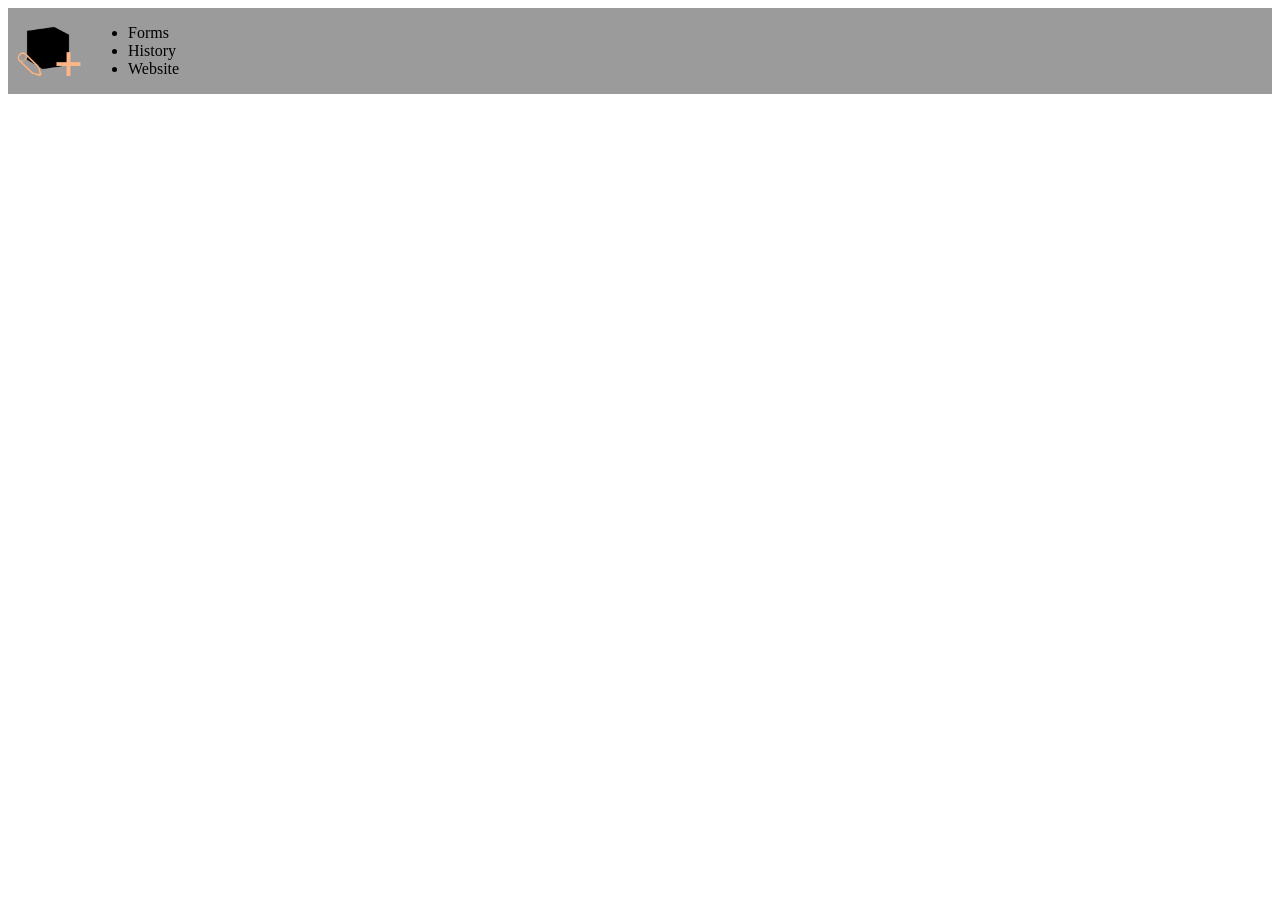
==== index.html @ e38f4b29 "file creation" ====
<html lang="en">
<head>
    <meta charset="UTF-8">
    <meta name="viewport" content="width=device-width, initial-scale=1.0">
    <link rel="stylesheet" href="styles.css">
    <title>Forms Center</title>
</head>
<body>
    <div class="fc-header">
        <header>
            <nav class="header-nav">
                <div class="header-logo">
                    <img src=images/FC-Logo.png alt="form logo" width="80" height="80">
                </div>
            
                <ul>
                    <li>Forms</li>
                    <li>History</li>
                    <li>Website</li>
                </ul>
            </nav>
        </header>
    </div>
</body>
</html>
---- styles.css ----
.header-nav{
    position: sticky;
    top: 0;
    display: flex;
    background-color: rgb(155, 155, 155);
}
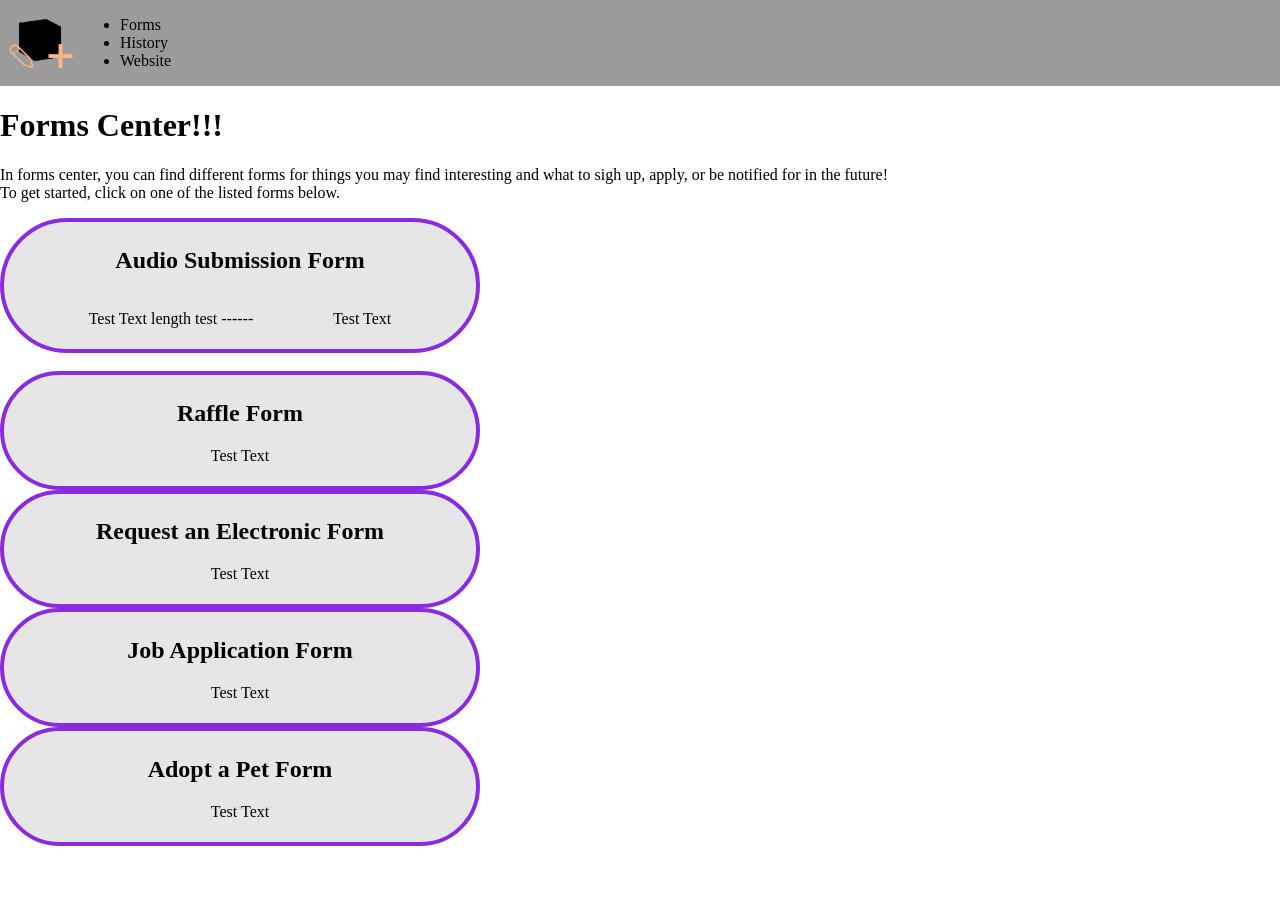
==== commit f3911362: "..." ====
--- a/index.html
+++ b/index.html
@@ -6,20 +6,64 @@
     <title>Forms Center</title>
 </head>
 <body>
-    <div class="fc-header">
-        <header>
-            <nav class="header-nav">
-                <div class="header-logo">
-                    <img src=images/FC-Logo.png alt="form logo" width="80" height="80">
-                </div>
-            
-                <ul>
-                    <li>Forms</li>
-                    <li>History</li>
-                    <li>Website</li>
-                </ul>
-            </nav>
-        </header>
+    <div class="main"> <!--Container for everything else. Thanks Mr. LeBoeuf!-->
+
+        <div class="fc-header">
+            <header>
+                <nav class="header-nav">
+                    <div class="header-logo">
+                        <img src=images/FC-Logo.png alt="form logo" width="80" height="80">
+                    </div>
+                
+                    <ul>
+                        <li>Forms</li>
+                        <li>History</li>
+                        <li>Website</li>
+                    </ul>
+                </nav>
+            </header>
+        </div>
+
+        <div class="fc-mainpage">
+            <div class="pageTitle">
+                <h1>Forms Center!!!</h1>
+                <p>In forms center, you can find different forms for things you may find interesting and what to sigh up, apply, or be notified for in the future! <br> To get started, click on one of the listed
+                forms below.</p>
+            </div>
+
+            <div class="fc-formpreviews">
+
+                    <div class="fc-box" style="border-color: blueviolet;">
+                        <h2>Audio Submission Form</h2>
+                            <div class="content">
+                                <p>Test Text length test ------</p>
+                                <p>Test Text</p>
+                            </div>
+                    </div>
+                    <br>
+                    <div class="fc-box" style="border-color: blueviolet;">
+                        <h2>Raffle Form</h2>
+                        <p>Test Text</p>
+                    </div>
+
+                    <div class="fc-box" style="border-color: blueviolet;">
+                        <h2>Request an Electronic Form</h2>
+                        <p>Test Text</p>
+                    </div>
+                    
+                    <div class="fc-box" style="border-color: blueviolet;">
+                        <h2>Job Application Form</h2>
+                        <p>Test Text</p>
+                    </div>
+
+                    <div class="fc-box" style="border-color: blueviolet;">
+                        <h2>Adopt a Pet Form</h2>
+                        <p>Test Text</p>
+                    </div>
+
+            </div>
+        </div>
+
     </div>
 </body>
 </html>
--- a/styles.css
+++ b/styles.css
@@ -1,7 +1,39 @@
+*{
+    box-sizing: border-box;
+}
+
+body{
+    margin: 0;
+}
+
+.main{
+    width: 100%;
+    height: 100vh;
+    margin: 0 auto;
+}
+
+/*
+grid implementation later?
+*/
 
 .header-nav{
     position: sticky;
     top: 0;
     display: flex;
     background-color: rgb(155, 155, 155);
+}
+
+.fc-box{
+    width: 30em;
+    text-align: center;
+    border: 2px solid;
+    border-radius: 100px;
+    padding: 5px;
+    background-color: rgb(230, 230, 230);
+    border-width: 0.3em;
+}
+
+.content{
+    display: flex;
+    justify-content: space-evenly;
 }
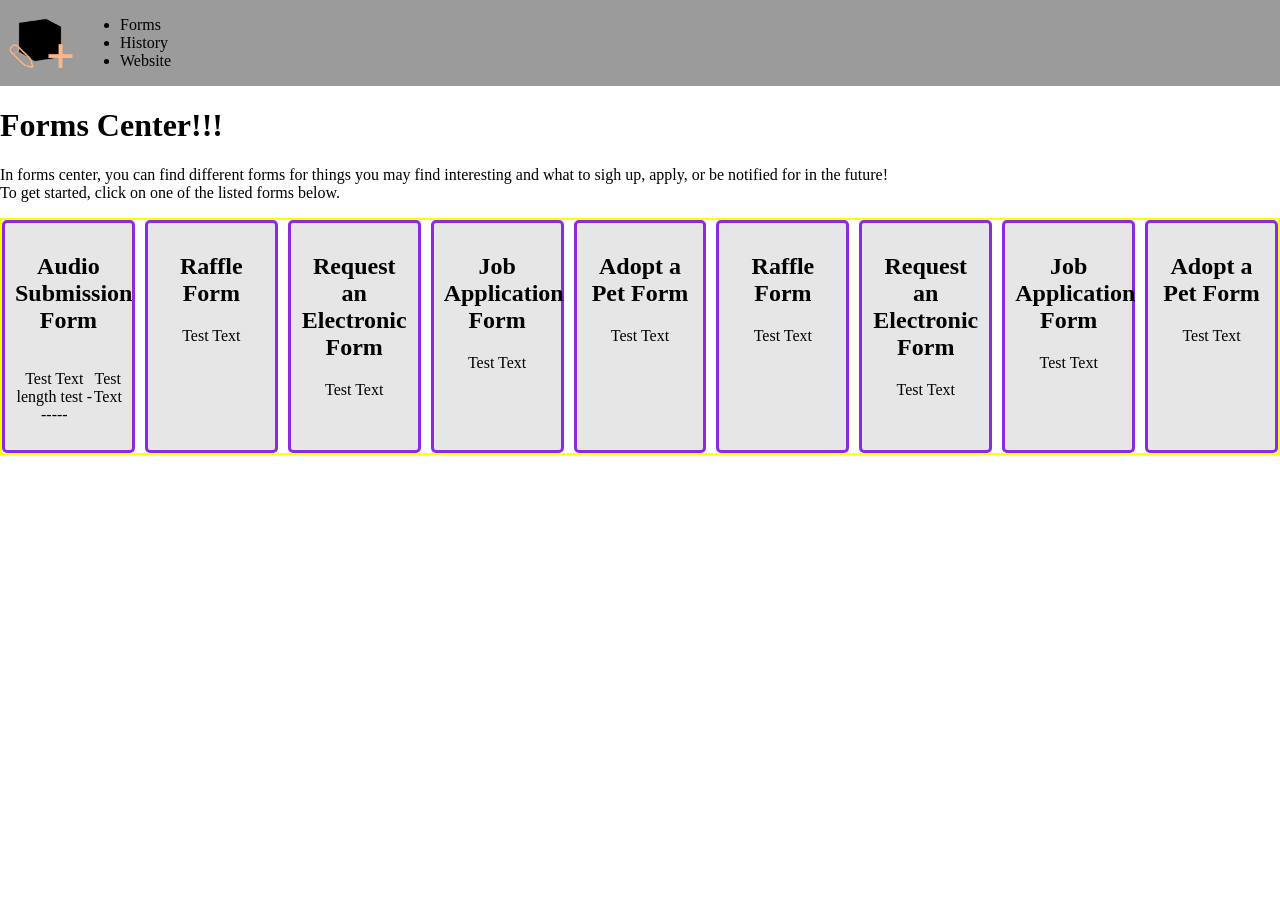
==== commit 76a214fe: "..." ====
--- a/index.html
+++ b/index.html
@@ -40,7 +40,7 @@
                                 <p>Test Text</p>
                             </div>
                     </div>
-                    <br>
+
                     <div class="fc-box" style="border-color: blueviolet;">
                         <h2>Raffle Form</h2>
                         <p>Test Text</p>
@@ -61,6 +61,28 @@
                         <p>Test Text</p>
                     </div>
 
+                    <div class="fc-box" style="border-color: blueviolet;">
+                        <h2>Raffle Form</h2>
+                        <p>Test Text</p>
+                    </div>
+
+                    <div class="fc-box" style="border-color: blueviolet;">
+                        <h2>Request an Electronic Form</h2>
+                        <p>Test Text</p>
+                    </div>
+                    
+                    <div class="fc-box" style="border-color: blueviolet;">
+                        <h2>Job Application Form</h2>
+                        <p>Test Text</p>
+                    </div>
+
+                    <div class="fc-box" style="border-color: blueviolet;">
+                        <h2>Adopt a Pet Form</h2>
+                        <p>Test Text</p>
+                    </div>
+
+                    
+
             </div>
         </div>
 
--- a/styles.css
+++ b/styles.css
@@ -19,18 +19,30 @@
 .header-nav{
     position: sticky;
     top: 0;
+    width: 100%;
     display: flex;
     background-color: rgb(155, 155, 155);
 }
 
+
+
+
+.fc-formpreviews{
+    display: grid;
+    border: 2px solid yellow;
+    grid-template-columns: repeat(auto-fit, minmax(100px, 1fr));
+    gap: 10px;
+   
+}
+
 .fc-box{
-    width: 30em;
     text-align: center;
-    border: 2px solid;
-    border-radius: 100px;
-    padding: 5px;
+    border: solid;
+    border-width: 0.2em;
+    border-radius: 5px;
+    padding: 10px;
     background-color: rgb(230, 230, 230);
-    border-width: 0.3em;
+    
 }
 
 .content{
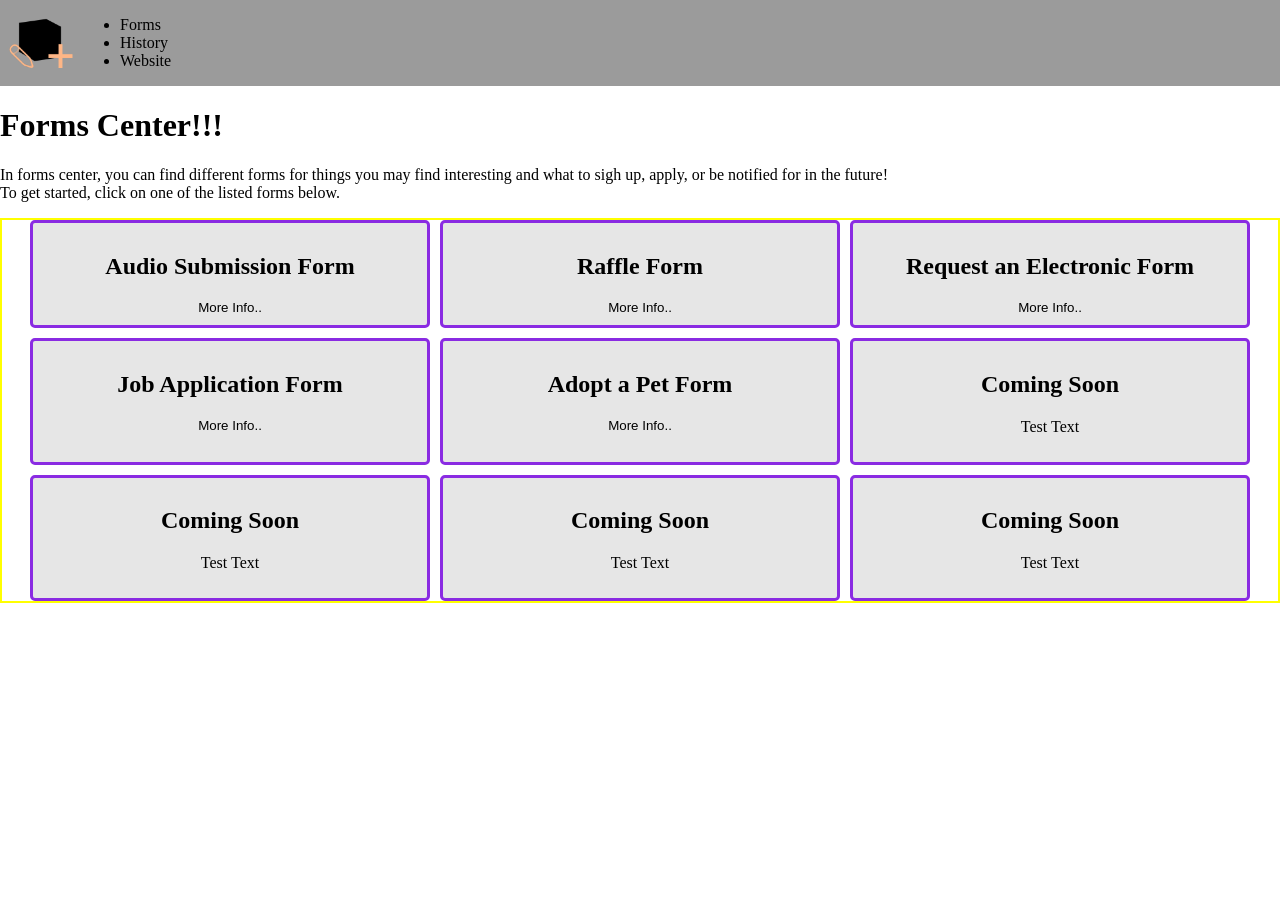
==== commit 1d2bccea: "progress push" ====
--- a/index.html
+++ b/index.html
@@ -36,48 +36,55 @@
                     <div class="fc-box" style="border-color: blueviolet;">
                         <h2>Audio Submission Form</h2>
                             <div class="content">
-                                <p>Test Text length test ------</p>
-                                <p>Test Text</p>
+                                <button class="expander">More Info..</button>
                             </div>
                     </div>
 
                     <div class="fc-box" style="border-color: blueviolet;">
                         <h2>Raffle Form</h2>
+                        <div class="content">
+                            <button class="expander">More Info..</button>
+                        </div>
+                    </div>
+
+                    <div class="fc-box" style="border-color: blueviolet;">
+                        <h2>Request an Electronic Form</h2>
+                        <div class="content">
+                            <button class="expander">More Info..</button>
+                        </div>
+                    </div>
+                    
+                    <div class="fc-box" style="border-color: blueviolet;">
+                        <h2>Job Application Form</h2>
+                        <div class="content">
+                            <button class="expander">More Info..</button>
+                        </div>
+                    </div>
+
+                    <div class="fc-box" style="border-color: blueviolet;">
+                        <h2>Adopt a Pet Form</h2>
+                        <div class="content">
+                            <button class="expander">More Info..</button>
+                        </div>
+                    </div>
+
+                    <div class="fc-box" style="border-color: blueviolet;">
+                        <h2>Coming Soon</h2>
                         <p>Test Text</p>
                     </div>
 
                     <div class="fc-box" style="border-color: blueviolet;">
-                        <h2>Request an Electronic Form</h2>
+                        <h2>Coming Soon</h2>
                         <p>Test Text</p>
                     </div>
                     
                     <div class="fc-box" style="border-color: blueviolet;">
-                        <h2>Job Application Form</h2>
+                        <h2>Coming Soon</h2>
                         <p>Test Text</p>
                     </div>
 
                     <div class="fc-box" style="border-color: blueviolet;">
-                        <h2>Adopt a Pet Form</h2>
-                        <p>Test Text</p>
-                    </div>
-
-                    <div class="fc-box" style="border-color: blueviolet;">
-                        <h2>Raffle Form</h2>
-                        <p>Test Text</p>
-                    </div>
-
-                    <div class="fc-box" style="border-color: blueviolet;">
-                        <h2>Request an Electronic Form</h2>
-                        <p>Test Text</p>
-                    </div>
-                    
-                    <div class="fc-box" style="border-color: blueviolet;">
-                        <h2>Job Application Form</h2>
-                        <p>Test Text</p>
-                    </div>
-
-                    <div class="fc-box" style="border-color: blueviolet;">
-                        <h2>Adopt a Pet Form</h2>
+                        <h2>Coming Soon</h2>
                         <p>Test Text</p>
                     </div>
 
--- a/styles.css
+++ b/styles.css
@@ -25,12 +25,11 @@
 }
 
 
-
-
 .fc-formpreviews{
-    display: grid;
+    display: flex;
     border: 2px solid yellow;
-    grid-template-columns: repeat(auto-fit, minmax(100px, 1fr));
+    justify-content: center;
+    flex-wrap: wrap;
     gap: 10px;
    
 }
@@ -42,10 +41,19 @@
     border-radius: 5px;
     padding: 10px;
     background-color: rgb(230, 230, 230);
+    min-width: 1rem;
+    max-width: 25rem;
+    width: 100%;
     
 }
 
 .content{
     display: flex;
-    justify-content: space-evenly;
+    justify-content: center;
+}
+
+.expander{
+    background: transparent;
+    border-width: 0;
+    padding: 0;
 }
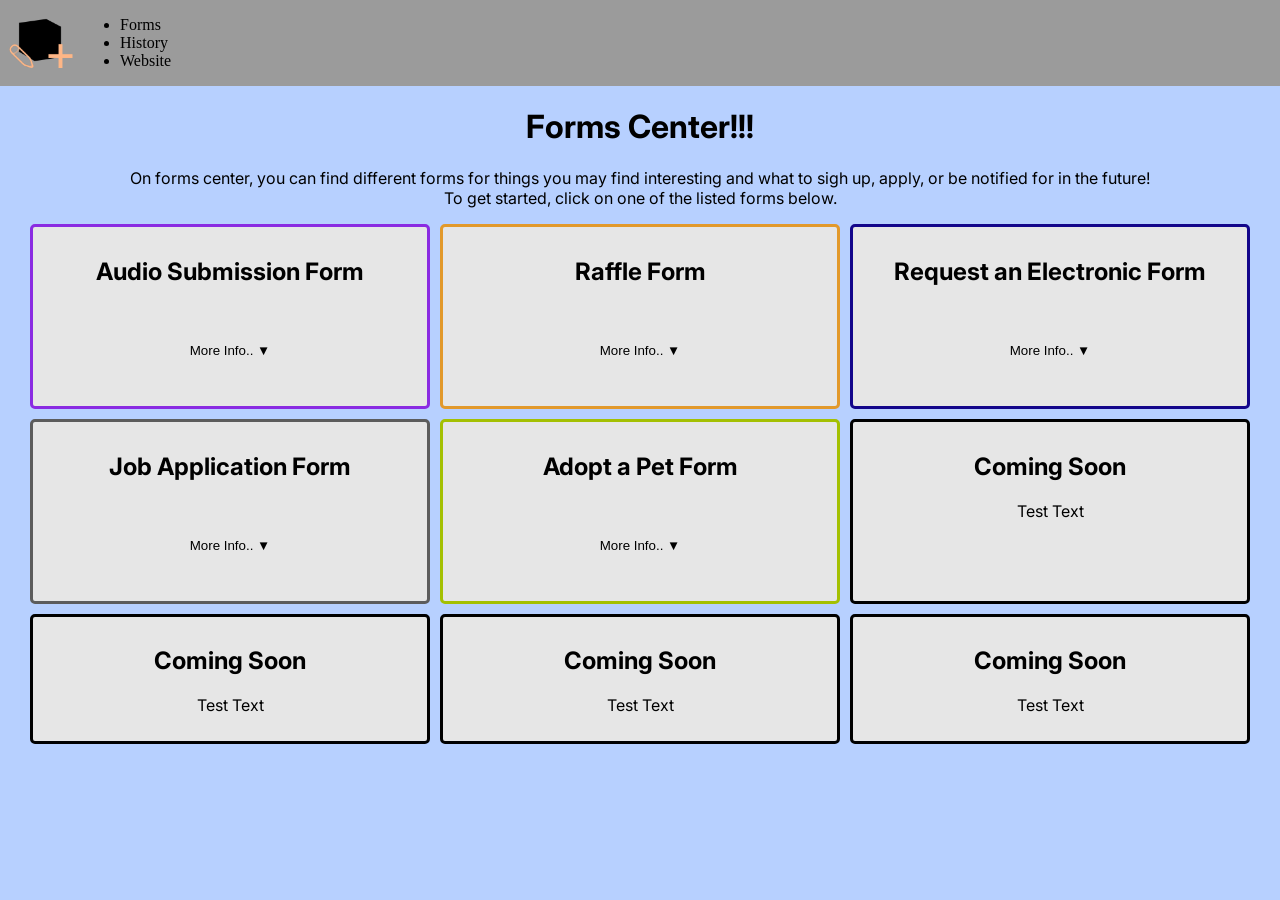
==== commit 10d80682: "progress push" ====
--- a/index.html
+++ b/index.html
@@ -3,6 +3,8 @@
     <meta charset="UTF-8">
     <meta name="viewport" content="width=device-width, initial-scale=1.0">
     <link rel="stylesheet" href="styles.css">
+    <link href="https://fonts.googleapis.com/css2?family=Inter:wght@300;400;500;600&display=swap" rel="stylesheet">
+    <script src="scripts.js" defer></script>
     <title>Forms Center</title>
 </head>
 <body>
@@ -27,63 +29,73 @@
         <div class="fc-mainpage">
             <div class="pageTitle">
                 <h1>Forms Center!!!</h1>
-                <p>In forms center, you can find different forms for things you may find interesting and what to sigh up, apply, or be notified for in the future! <br> To get started, click on one of the listed
-                forms below.</p>
+                <p>On forms center, you can find different forms for things you may find interesting and what to sigh up, apply, or be notified for in the future! <br> To get started, click on one of the listed forms below.</p>
             </div>
 
             <div class="fc-formpreviews">
 
                     <div class="fc-box" style="border-color: blueviolet;">
                         <h2>Audio Submission Form</h2>
-                            <div class="content">
-                                <button class="expander">More Info..</button>
-                            </div>
-                    </div>
-
-                    <div class="fc-box" style="border-color: blueviolet;">
-                        <h2>Raffle Form</h2>
                         <div class="content">
-                            <button class="expander">More Info..</button>
+                            <p class="expandedText">Suggest different songs or audios to complete this form. Information is used for a website called Audio Player 3000</p>
+                            <button class="expander expandText">More Info.. ▼</button>
+                            <button class="expander closeText">Less Info.. ▲</button>
                         </div>
                     </div>
 
-                    <div class="fc-box" style="border-color: blueviolet;">
-                        <h2>Request an Electronic Form</h2>
+                    <div class="fc-box" style="border-color: rgb(226, 153, 43);">
+                        <h2>Raffle Form</h2>
                         <div class="content">
-                            <button class="expander">More Info..</button>
-                        </div>
-                    </div>
-                    
-                    <div class="fc-box" style="border-color: blueviolet;">
-                        <h2>Job Application Form</h2>
-                        <div class="content">
-                            <button class="expander">More Info..</button>
+                            <p class="expandedText">Suggest different songs or audios to complete this form. Information is used for a website called Weekly Raffles</p>
+                            <button class="expander expandText">More Info.. ▼</button>
+                            <button class="expander closeText">Less Info.. ▲</button>
                         </div>
                     </div>
 
-                    <div class="fc-box" style="border-color: blueviolet;">
-                        <h2>Adopt a Pet Form</h2>
+                    <div class="fc-box" style="border-color: rgb(19, 6, 139);">
+                        <h2>Request an Electronic Form</h2>
                         <div class="content">
-                            <button class="expander">More Info..</button>
+                            <p class="expandedText">Suggest different songs or audios to complete this form. Information is used for a website called Jeffery's Electronics</p>
+                            <button class="expander expandText">More Info.. ▼</button>
+                            <button class="expander closeText">Less Info.. ▲</button>
                         </div>
                     </div>
 
-                    <div class="fc-box" style="border-color: blueviolet;">
+                    <div class="fc-box" style="border-color: rgb(92, 92, 92);">
+                        <h2>Job Application Form</h2>
+                        <div class="content">
+                            <p class="expandedText">Suggest different songs or audios to complete this form. Information is used for a website called GET-A-JOB!.com</p>
+                            <button class="expander expandText">More Info.. ▼</button>
+                            <button class="expander closeText">Less Info.. ▲</button>
+                        </div>
+                    </div>
+
+                    <div class="fc-box" style="border-color: rgb(164, 192, 2);">
+                        <h2>Adopt a Pet Form</h2>
+                        <div class="content">
+                            <p class="expandedText">Suggest different songs or audios to complete this form. Information is used for a website called PetsGO</p>
+                            <button class="expander expandText">More Info.. ▼</button>
+                            <button class="expander closeText">Less Info.. ▲</button>
+                        </div>
+                    </div>
+
+
+                    <div class="fc-box" style="border-color: rgb(0, 0, 0);">
                         <h2>Coming Soon</h2>
                         <p>Test Text</p>
                     </div>
 
-                    <div class="fc-box" style="border-color: blueviolet;">
+                    <div class="fc-box" style="border-color: rgb(0, 0, 0);">
                         <h2>Coming Soon</h2>
                         <p>Test Text</p>
                     </div>
                     
-                    <div class="fc-box" style="border-color: blueviolet;">
+                    <div class="fc-box" style="border-color: rgb(0, 0, 0);">
                         <h2>Coming Soon</h2>
                         <p>Test Text</p>
                     </div>
 
-                    <div class="fc-box" style="border-color: blueviolet;">
+                    <div class="fc-box" style="border-color: rgb(0, 0, 0);">
                         <h2>Coming Soon</h2>
                         <p>Test Text</p>
                     </div>
--- a/styles.css
+++ b/styles.css
@@ -1,9 +1,19 @@
+/*Global Styling and Body */
 *{
     box-sizing: border-box;
 }
 
 body{
     margin: 0;
+    background-color: rgb(183, 208, 255);
+}
+
+.hidden {
+    display: none;
+}
+#audioB{
+    font-family: 'Exo 2', sans-serif;
+    background-color: rgb(227, 198, 253);
 }
 
 .main{
@@ -16,6 +26,8 @@
 grid implementation later?
 */
 
+/* Header */
+
 .header-nav{
     position: sticky;
     top: 0;
@@ -24,16 +36,25 @@
     background-color: rgb(155, 155, 155);
 }
 
+.fc-mainpage{
+    font-family: 'Inter', sans-serif;
+}
 
+.pageTitle{
+    text-align: center;
+    font-size: medium;
+}
+
+/* Div: preview container */ 
 .fc-formpreviews{
     display: flex;
-    border: 2px solid yellow;
+    /* border: 2px solid yellow; */
     justify-content: center;
     flex-wrap: wrap;
     gap: 10px;
-   
 }
 
+/* Boxes */
 .fc-box{
     text-align: center;
     border: solid;
@@ -44,16 +65,101 @@
     min-width: 1rem;
     max-width: 25rem;
     width: 100%;
-    
 }
 
 .content{
     display: flex;
+    flex-direction: column;
     justify-content: center;
+    align-items: center; 
+    min-height: 10vh;
 }
 
 .expander{
     background: transparent;
     border-width: 0;
     padding: 0;
-}+}
+
+.expandText{
+    display: block;
+}
+.expandText:hover, .closeText:hover{
+    background-color: rgb(128, 44, 224);
+    box-shadow: 4px 4px 8px rgba(0, 0, 0, 0.2);
+}
+.expandedText, .closeText{
+    display: none;
+}
+
+/* Form Template */
+.formContainer{
+    max-width: 35rem;
+    margin: 5 auto;
+    background-color: #fff;
+    border: 2px solid rgb(165, 165, 165);
+    border-radius: 5px;
+}
+
+.formInfo{
+    max-width: 500px;
+    margin: 40px auto;
+    padding: 20px;
+    background: #f7f7f7;
+    border-radius: 8px;
+    display: flex;
+    flex-direction: column;
+    gap: 15px;
+}
+
+#formTitle{
+    padding-left: 0.5em;
+}
+
+#descText{
+    text-align: center;
+}
+
+label{
+    display: inline-block;
+    font-size: large;
+}
+
+input[type=text]{
+    padding: 12px;
+    border: 1px solid #000000;
+    border-radius: 4px;
+    resize: vertical;
+}
+
+/* Form Specific: Audio Form */
+button[type=submit]{
+    margin: 1.5em;
+    height: 2em;
+    
+    border-radius: 8px;
+    border: none;
+    color: rgb(0, 0, 0);
+    font-weight: bold;
+}
+
+.side{
+    display: grid; /*Using a grid layout to represent a side by side illusion*/
+    grid-template-columns: 1fr 1fr;
+}
+
+input.input-L {
+    width: 70%;
+    max-width: 20em;
+}
+
+input.input-R {
+    width: 65%;
+    max-width: 20em;
+}
+
+hr{
+    width: 50%;
+}
+
+
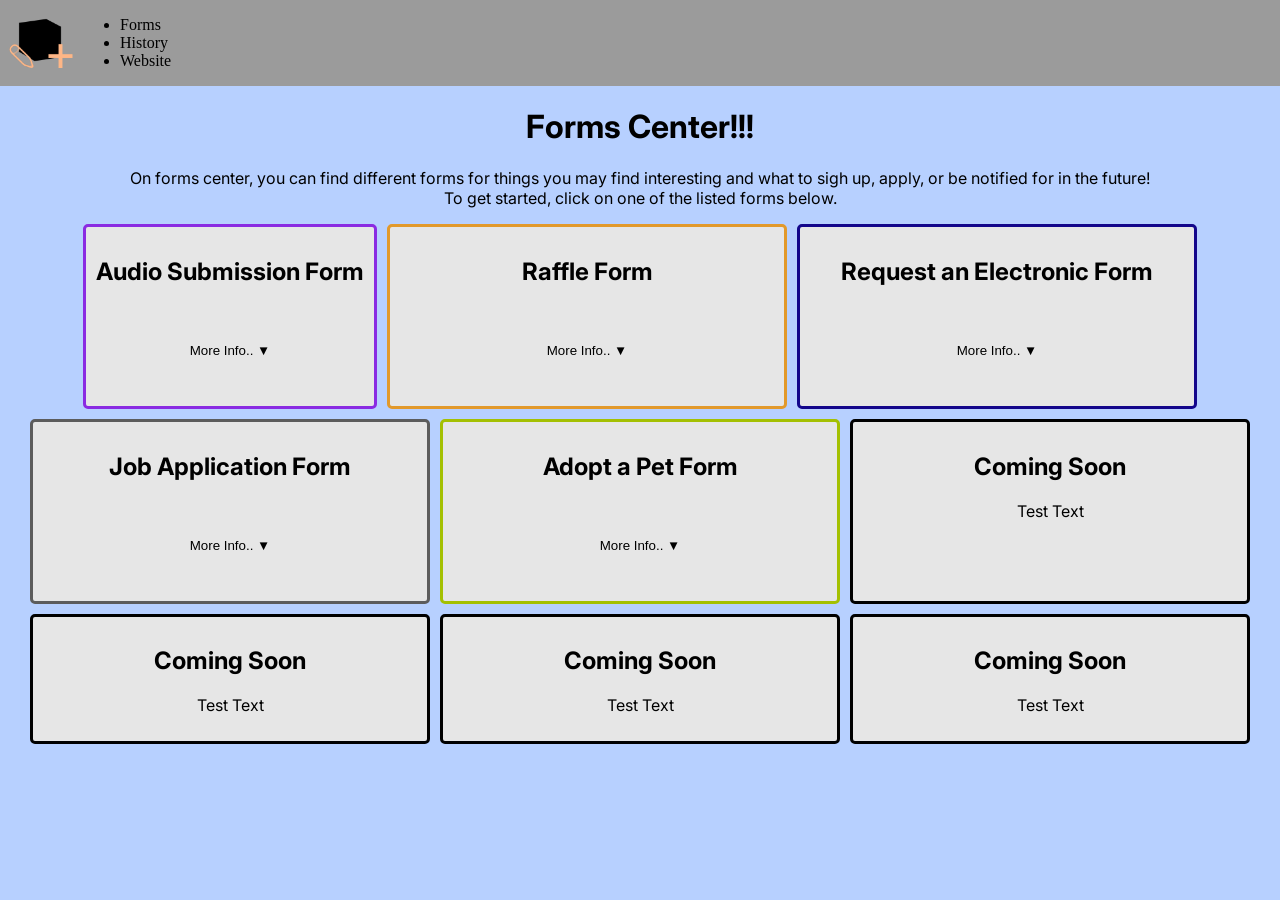
==== commit 4d2b1962: "push" ====
--- a/index.html
+++ b/index.html
@@ -33,7 +33,7 @@
             </div>
 
             <div class="fc-formpreviews">
-
+                <a class="fc-link" href="audioForm.html" style="text-decoration: none; color: inherit;">
                     <div class="fc-box" style="border-color: blueviolet;">
                         <h2>Audio Submission Form</h2>
                         <div class="content">
@@ -42,7 +42,8 @@
                             <button class="expander closeText">Less Info.. ▲</button>
                         </div>
                     </div>
-
+                    </a>
+                    
                     <div class="fc-box" style="border-color: rgb(226, 153, 43);">
                         <h2>Raffle Form</h2>
                         <div class="content">
--- a/styles.css
+++ b/styles.css
@@ -52,6 +52,10 @@
     justify-content: center;
     flex-wrap: wrap;
     gap: 10px;
+}
+
+.fc-link {
+    display: block;
 }
 
 /* Boxes */
